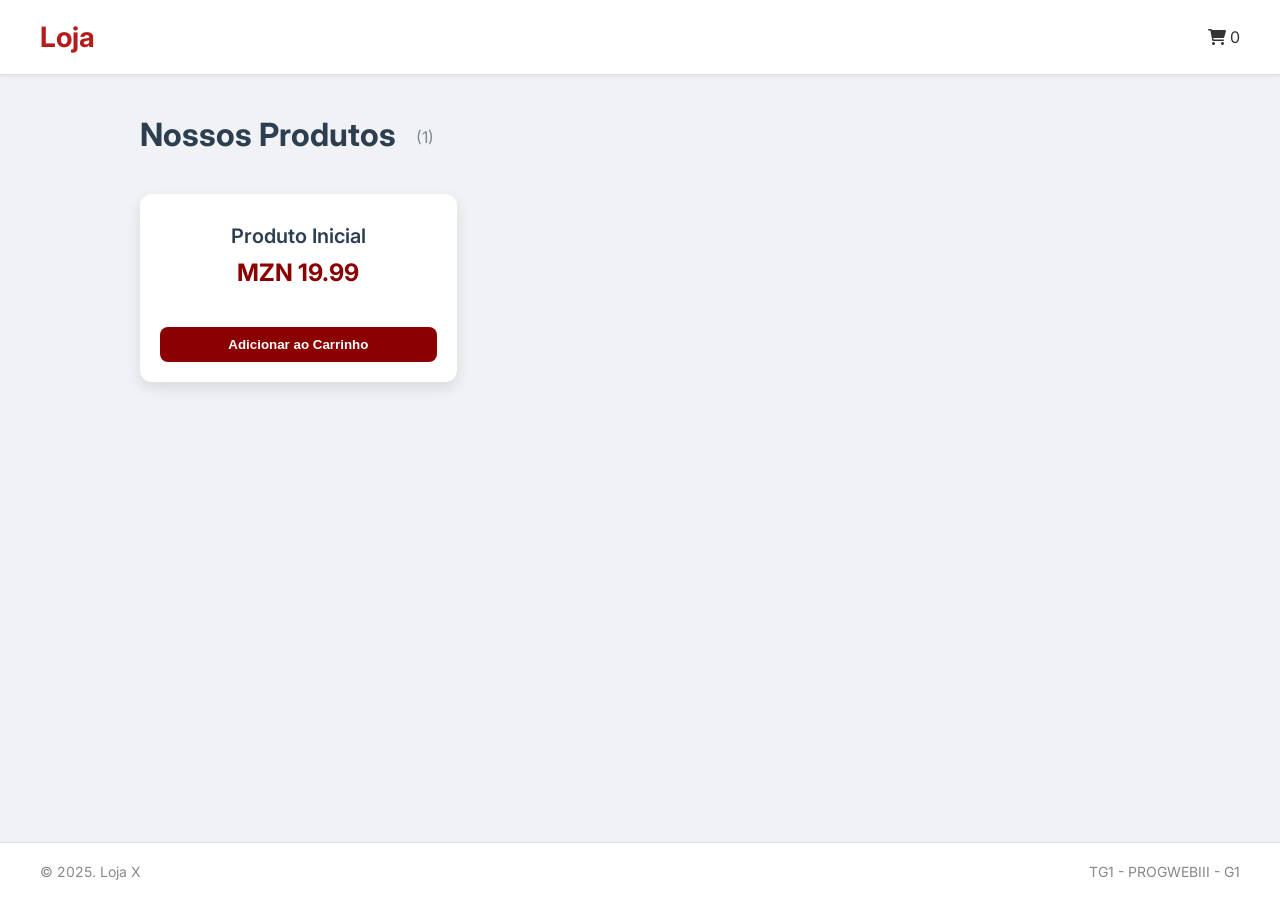
==== client/index.html @ 5d337e59 "feat: add client front-end/" ====
<!DOCTYPE html>
<html lang="pt">

<head>
    <meta charset="UTF-8">
    <meta name="viewport" content="width=device-width, initial-scale=1.0">
    <title>Página do Cliente</title>
    <link rel="preconnect" href="https://fonts.googleapis.com">
    <link rel="preconnect" href="https://fonts.gstatic.com" crossorigin>
    <link href="https://fonts.googleapis.com/css2?family=Inter:wght@400;500;600;700&display=swap" rel="stylesheet">
    <link rel="stylesheet" href="https://cdnjs.cloudflare.com/ajax/libs/font-awesome/6.0.0-beta3/css/all.min.css">
    <link rel="stylesheet" href="style.css">
   
</head>

<body>

    <header class="header">
        <div class="logo">Loja</div>
        <div class="cart-icon" id="open-cart">
            <i class="fas fa-shopping-cart"></i>
            <span class="cart-count" id="header-cart-count">0</span>
        </div>
    </header>

    <main class="main-content">
        <div class="product-list-header">
            <h1>Nossos Produtos</h1>
            <span class="count" id="product-count">(1)</span>
        </div>
        <div class="product-grid" id="product-grid">
            <div class="product-card">
                <h3>Produto Inicial</h3>
                <p>MZN 19.99</p>
                <button class="add-to-cart-btn">Adicionar ao Carrinho</button>
            </div>
        </div>
    </main>

    <div class="cart-overlay" id="cart-overlay">
        <aside class="cart-sidebar" id="cart-sidebar">
            <div class="cart-header">
                <h2>Seu Carrinho</h2>
                <button class="cart-close" id="close-cart"><i class="fas fa-times"></i></button>
            </div>
            <div class="cart-items" id="cart-items">
                <p class="empty-cart-message">O seu carrinho está vazio.</p>
            </div>
            <div class="cart-summary">
                <div class="summary-row">
                    <span>Total de Itens:</span>
                    <span id="cart-total-quantity">0</span>
                </div>
                <div class="summary-row">
                    <span>Total:</span>
                    <span id="cart-total-price">MZN 0.00</span>
                </div>
                <button class="checkout-btn" id="checkout-btn">Encerrar Compra</button>
            </div>
        </aside>
    </div>
    
    <footer class="footer">
        <div>© 2025. Loja X</div>
        <div>TG1 - PROGWEBIII - G1</div>
    </footer>

    <script src="model.js"></script>
    <script src="view.js"></script>
    <script src="controller.js"></script>
    <script src="script.js"></script>
</body>

</html>
---- client/style.css ----
body {
    font-family: 'Inter', sans-serif;
    margin: 0;
    padding: 0;
    background-color: #f0f2f5;
    color: #333;
    display: flex;
    flex-direction: column;
    min-height: 100vh;
}

.header {
    display: flex;
    justify-content: space-between;
    align-items: center;
    padding: 20px 40px;
    background-color: #fff;
    border-bottom: 1px solid #ddd;
    box-shadow: 0 2px 4px rgba(0, 0, 0, 0.05);
}

.header .logo {
    font-weight: 700;
    font-size: 28px;
    color: #b71c1c;
}

.main-content {
    flex-grow: 1;
    padding: 40px 20px;
    max-width: 1000px;
    margin: 0 auto;
    width: 100%;
}

.product-list-header {
    display: flex; 
    align-items: center;
    gap: 20px;
    text-align: center;
    margin-bottom: 40px;
}

.product-list-header h1 {
    font-size: 32px;
    font-weight: 700;
    margin: 0;
    color: #2c3e50;
}

.product-list-header .count {
    font-size: 16px;
    color: #7f8c8d;
    margin-top: 5px;
    display: block;
}

.product-grid {
    display: grid;
    grid-template-columns: repeat(auto-fill, minmax(250px, 1fr));
    gap: 25px;
}

.product-card {
    background-color: #fff;
    border-radius: 12px;
    box-shadow: 0 6px 15px rgba(0, 0, 0, 0.1);
    overflow: hidden;
    transition: transform 0.3s ease, box-shadow 0.3s ease;
    position: relative;
    padding: 20px;
    text-align: center;
    display: flex;
    flex-direction: column;
}

.product-card:hover {
    transform: translateY(-8px);
    box-shadow: 0 10px 20px rgba(0, 0, 0, 0.15);
}

.product-card h3 {
    font-size: 20px;
    font-weight: 600;
    margin: 10px 0;
    color: #2c3e50;
}

.product-card p {
    font-size: 24px;
    font-weight: 700;
    color: #8B0000;
    margin: 0;
}

.add-to-cart-btn {
    background-color: #8b0000;
    color: white;
    border: none;
    padding: 10px 20px;
    border-radius: 8px;
    cursor: pointer;
    font-weight: 600;
    margin-top: 40px;
    transition: background-color 0.3s ease;
}

.add-to-cart-btn:hover {
    background-color: #2980b9;
}

.footer {
    margin-top: auto;
    display: flex;
    justify-content: space-between;
    align-items: center;
    padding: 20px 40px;
    background-color: #fff;
    border-top: 1px solid #ddd;
    font-size: 14px;
    color: #888;
}

.cart-overlay {
    position: fixed;
    top: 0;
    left: 0;
    width: 100%;
    height: 100%;
    background-color: rgba(0, 0, 0, 0.5);
    display: none;
    /* Alterado para usar display */
    z-index: 20;
}

.cart-sidebar {
    position: fixed;
    top: 0;
    right: 0;
    width: 350px;
    height: 100%;
    background-color: #fff;
    box-shadow: -4px 0 10px rgba(0, 0, 0, 0.1);
    z-index: 30;
    display: flex;
    flex-direction: column;
}

.cart-header {
    display: flex;
    justify-content: space-between;
    align-items: center;
    padding: 20px;
    border-bottom: 1px solid #ddd;
}

.cart-header h2 {
    margin: 0;
    font-size: 24px;
    font-weight: 700;
}

.cart-close {
    background: none;
    border: none;
    font-size: 24px;
    cursor: pointer;
    color: #888;
}

.cart-items {
    flex-grow: 1;
    padding: 20px;
    overflow-y: auto;
}

.cart-item {
    display: flex;
    align-items: center;
    gap: 15px;
    margin-bottom: 15px;
    border-bottom: 1px solid #eee;
    padding-bottom: 10px;
}

.cart-item h4 {
    margin: 0;
    font-size: 16px;
}

.cart-item .item-price {
    font-weight: bold;
    color: #e74c3c;
}

.cart-summary {
    padding: 20px;
    border-top: 1px solid #ddd;
}

.cart-summary {
    display: flex;
    flex-direction: column;
    gap: 20px;
}
.summary-row {
    display: flex;
    justify-content: space-between;
    font-size: 18px;
    font-weight: 600;
    margin-bottom: 10px;
}

.checkout-btn {
    width: 100%;
    background-color: #8b0000;
    color: white;
    border: none;
    padding: 15px;
    border-radius: 8px;
    cursor: pointer;
    font-size: 18px;
    font-weight: 700;
    transition: background-color 0.3s ease;
}

.checkout-btn:hover {
    background-color: #5c0000;
}

.empty-cart-message {
    text-align: center;
    color: #7f8c8d;
    margin-top: 50px;
}

.footer {
    margin-top: auto;
    display: flex;
    justify-content: space-between;
    align-items: center;
    padding: 20px 40px;
    background-color: #fff;
    border-top: 1px solid #ddd;
    font-size: 14px;
    color: #888;
}

@media (max-width: 600px) {

    .header,
    .footer {
        padding: 15px 20px;
    }

    .main-content {
        padding: 20px 10px;
    }

    .cart-sidebar {
        width: 100%;
    }
}
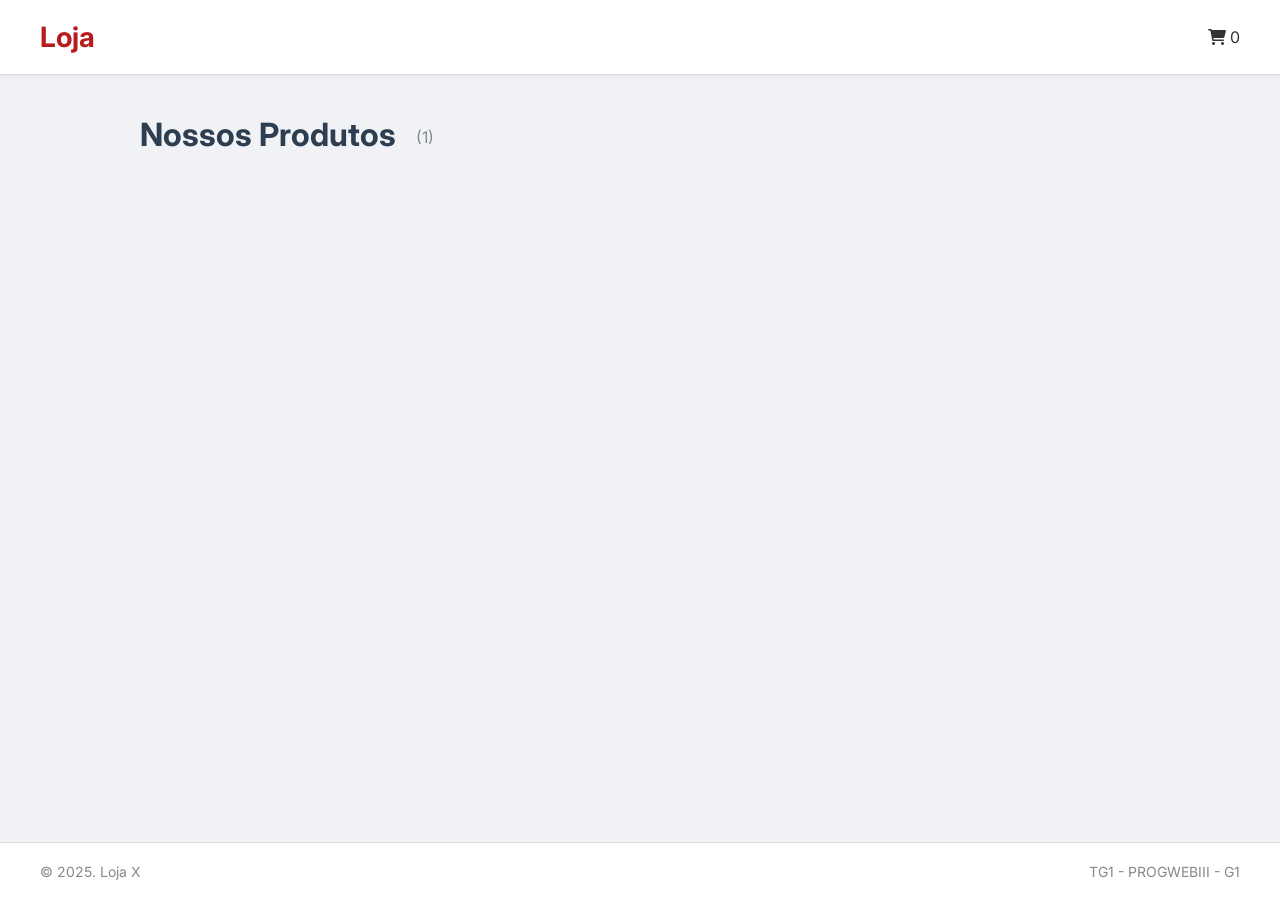
==== commit 47117391: "Update index.html" ====
--- a/client/index.html
+++ b/client/index.html
@@ -18,7 +18,7 @@
     <header class="header">
         <div class="logo">Loja</div>
         <div class="cart-icon" id="open-cart">
-            <i class="fas fa-shopping-cart"></i>
+            <i class="fas fa-shopping-cart" id="open-cart"></i>
             <span class="cart-count" id="header-cart-count">0</span>
         </div>
     </header>
@@ -29,23 +29,22 @@
             <span class="count" id="product-count">(1)</span>
         </div>
         <div class="product-grid" id="product-grid">
-            <div class="product-card">
-                <h3>Produto Inicial</h3>
-                <p>MZN 19.99</p>
-                <button class="add-to-cart-btn">Adicionar ao Carrinho</button>
-            </div>
+            
         </div>
     </main>
 
-    <div class="cart-overlay" id="cart-overlay">
-        <aside class="cart-sidebar" id="cart-sidebar">
-            <div class="cart-header">
-                <h2>Seu Carrinho</h2>
-                <button class="cart-close" id="close-cart"><i class="fas fa-times"></i></button>
-            </div>
+<div class="cart-overlay" id="cart-overlay">
+    <aside class="cart-sidebar" id="cart-sidebar">
+        <div class="cart-header">
+            <h2>Seu Carrinho</h2>
+            <button class="cart-close" id="close-cart"><i class="fas fa-times"></i></button>
+        </div>
+
+        <div class="cart-content">
             <div class="cart-items" id="cart-items">
                 <p class="empty-cart-message">O seu carrinho está vazio.</p>
             </div>
+    
             <div class="cart-summary">
                 <div class="summary-row">
                     <span>Total de Itens:</span>
@@ -57,18 +56,25 @@
                 </div>
                 <button class="checkout-btn" id="checkout-btn">Encerrar Compra</button>
             </div>
-        </aside>
-    </div>
+        </div>
+    </aside>
+</div>
     
     <footer class="footer">
         <div>© 2025. Loja X</div>
         <div>TG1 - PROGWEBIII - G1</div>
     </footer>
 
-    <script src="model.js"></script>
-    <script src="view.js"></script>
-    <script src="controller.js"></script>
-    <script src="script.js"></script>
+    <script src="js/model.js"></script>
+    <script src="js/view.js"></script>
+    <script src="js/controller.js"></script>
+   
+    <script src="./js/carrinho-js/model.js"></script>
+    <script src="./js/carrinho-js/view.js"></script>
+    <script src="./js/carrinho-js/controller.js"></script>
+    <script src="./js/carrinho-js/script.js"></script>
+    
+    <script src="js/script.js"></script>
 </body>
 
-</html>+</html>
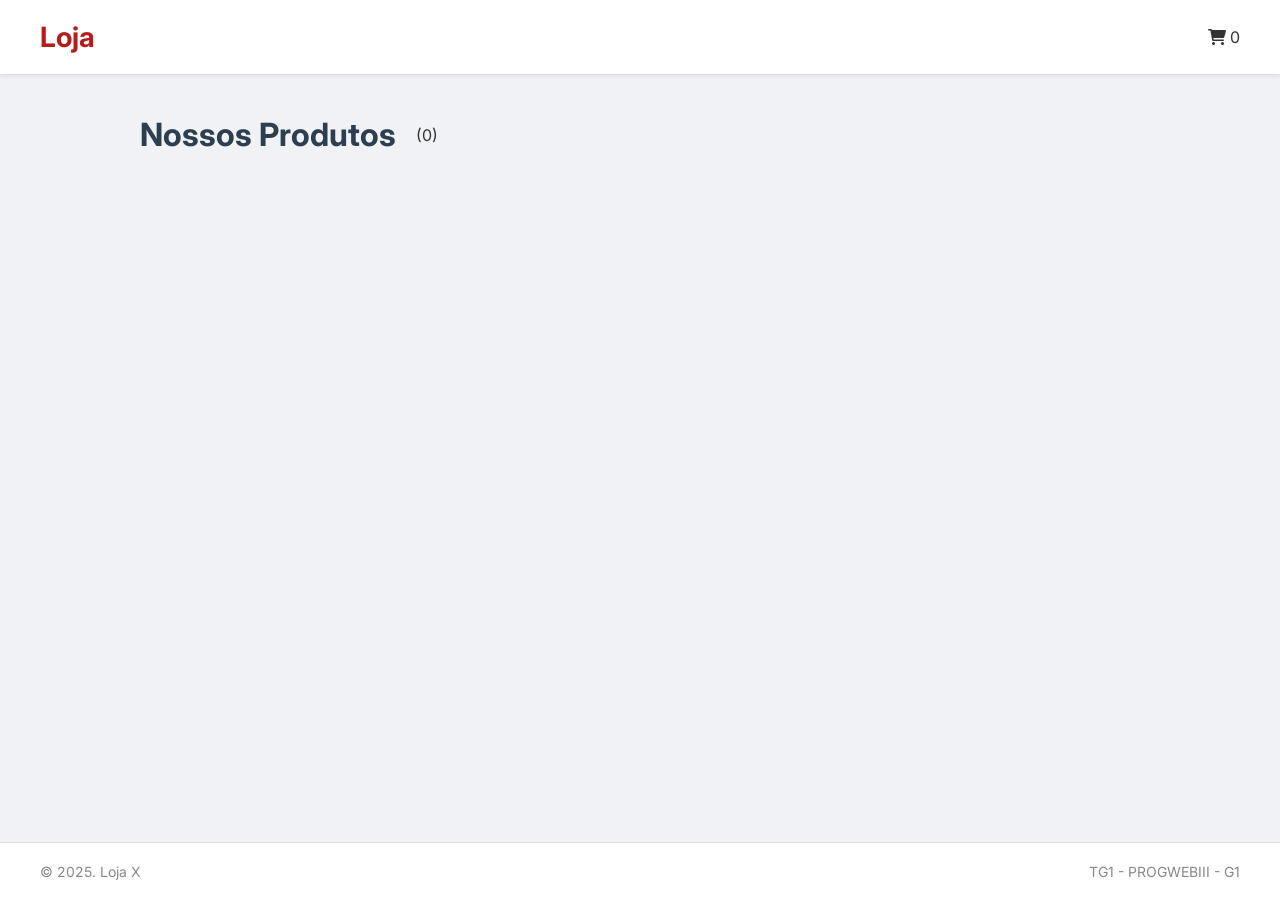
==== commit 170d1280: "Update index.html" ====
--- a/client/index.html
+++ b/client/index.html
@@ -69,10 +69,10 @@
     <script src="js/view.js"></script>
     <script src="js/controller.js"></script>
    
-    <script src="./js/carrinho-js/model.js"></script>
-    <script src="./js/carrinho-js/view.js"></script>
-    <script src="./js/carrinho-js/controller.js"></script>
-    <script src="./js/carrinho-js/script.js"></script>
+    <script src="./carrinho-js/model.js"></script>
+    <script src="./carrinho-js/view.js"></script>
+    <script src="./carrinho-js/controller.js"></script>
+    <script src="./carrinho-js/script.js"></script>
     
     <script src="js/script.js"></script>
 </body>
--- a/client/style.css
+++ b/client/style.css
@@ -23,6 +23,10 @@
     font-weight: 700;
     font-size: 28px;
     color: #b71c1c;
+}
+
+.header #open-cart {
+    cursor: pointer;
 }
 
 .main-content {
@@ -48,12 +52,7 @@
     color: #2c3e50;
 }
 
-.product-list-header .count {
-    font-size: 16px;
-    color: #7f8c8d;
-    margin-top: 5px;
-    display: block;
-}
+
 
 .product-grid {
     display: grid;
@@ -105,9 +104,7 @@
     transition: background-color 0.3s ease;
 }
 
-.add-to-cart-btn:hover {
-    background-color: #2980b9;
-}
+
 
 .footer {
     margin-top: auto;
@@ -129,8 +126,8 @@
     height: 100%;
     background-color: rgba(0, 0, 0, 0.5);
     display: none;
-    /* Alterado para usar display */
-    z-index: 20;
+    /* Controlled by JS */
+    z-index: 999;
 }
 
 .cart-sidebar {
@@ -141,9 +138,16 @@
     height: 100%;
     background-color: #fff;
     box-shadow: -4px 0 10px rgba(0, 0, 0, 0.1);
-    z-index: 30;
-    display: flex;
-    flex-direction: column;
+    z-index: 1000;
+    display: flex;
+    flex-direction: column;
+}
+
+.cart-content {
+    display: flex;
+    flex-direction: column;
+    height: 100%;
+    justify-content: space-between;
 }
 
 .cart-header {
@@ -166,31 +170,85 @@
     font-size: 24px;
     cursor: pointer;
     color: #888;
-}
-
-.cart-items {
+    padding: 0;
+}
+
+.cart-item {
+    display: flex;
+    align-items: center;
+    justify-content: space-between;
+    padding: 10px;
+    margin-bottom: 10px;
+}
+
+.item-details {
     flex-grow: 1;
-    padding: 20px;
-    overflow-y: auto;
-}
-
-.cart-item {
+    display: flex;
+    flex-direction: column;
+    justify-content: center;
+    gap: 4px;
+}
+
+.produto-nome {
+    font-size: 14px;
+    font-weight: 500;
+    margin: 0;
+    color: #333;
+}
+
+.item-prices {
+    margin-top: 2px;
+}
+
+.price-new {
+    font-size: 14px;
+    font-weight: 600;
+    color: #A32E30;
+}
+
+.item-controls {
     display: flex;
     align-items: center;
     gap: 15px;
-    margin-bottom: 15px;
-    border-bottom: 1px solid #eee;
-    padding-bottom: 10px;
-}
-
-.cart-item h4 {
-    margin: 0;
-    font-size: 16px;
-}
-
-.cart-item .item-price {
-    font-weight: bold;
-    color: #e74c3c;
+    flex-shrink: 0;
+}
+
+.quantity-control {
+    display: flex;
+}
+
+.quantity-input {
+    width: 40px;
+    height: 30px;
+    text-align: center;
+    border: 1px solid #ccc;
+    border-radius: 4px;
+    padding: 0 4px;
+    font-size: 14px;
+}
+
+.remove-item {
+    background: none;
+    border: none;
+    cursor: pointer;
+    color: #777;
+    padding: 0;
+    width: 25px;
+    height: 25px;
+    display: flex;
+    align-items: center;
+    justify-content: center;
+    transition: color 0.2s;
+}
+
+.remove-item:hover {
+    color: #A32E30;
+}
+
+.remove-item svg {
+    width: 15px;
+    height: 15px;
+    fill: currentColor;
 }
 
 .cart-summary {
@@ -201,19 +259,25 @@
 .cart-summary {
     display: flex;
     flex-direction: column;
-    gap: 20px;
-}
+    gap: 15px;
+}
+
 .summary-row {
     display: flex;
     justify-content: space-between;
+    font-size: 16px;
+    font-weight: 500;
+}
+
+.summary-row:last-child {
     font-size: 18px;
-    font-weight: 600;
-    margin-bottom: 10px;
+    font-weight: 700;
 }
 
 .checkout-btn {
     width: 100%;
-    background-color: #8b0000;
+    background-color: #A32E30;
+    /* Adjusted to match item price color */
     color: white;
     border: none;
     padding: 15px;
@@ -225,7 +289,7 @@
 }
 
 .checkout-btn:hover {
-    background-color: #5c0000;
+    background-color: #8b0000;
 }
 
 .empty-cart-message {
@@ -260,4 +324,4 @@
     .cart-sidebar {
         width: 100%;
     }
-}+}
